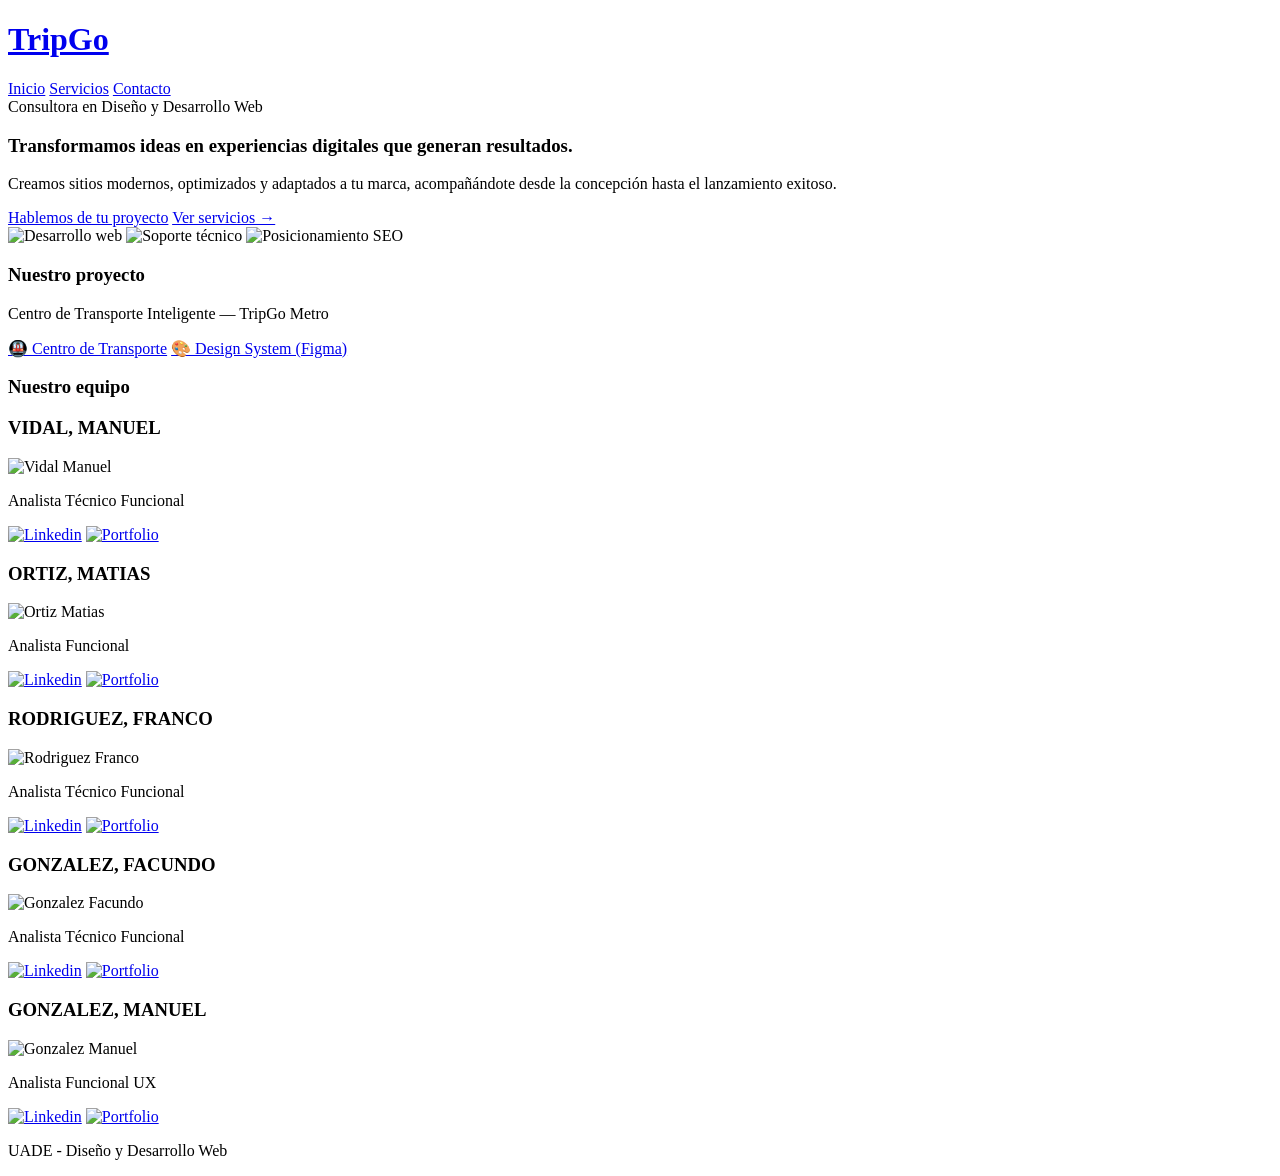
==== index.html @ f984469b "Add transporte subsite and design system CSS Introduce a new TripGo Metro "transporte" subsite with " ====
<!doctype html>
<html lang="es">
  <head>
    <meta charset="UTF-8" />
    <meta name="viewport" content="width=device-width, initial-scale=1.0" />
    <title>Inicio</title>

    <!-- Vinculación del CSS -->
    <link rel="stylesheet" href="css/styles.css" />
    <link rel="stylesheet" href="css/team-cards.css" />
    <link rel="stylesheet" href="css/hero.css" />
  </head>
  <body>
    <header class="site-header">
      <h1><a href="./index.html">TripGo</a></h1>

      <nav class="main-nav">
        <a href="./index.html" class="active">Inicio</a>
        <a href="./services.html">Servicios</a>
        <a href="./contact.html">Contacto</a>
      </nav>
    </header>

    <main class="site-main">
      <section class="card">

        <section class="main-hero hero-centered">
          <div class="hero-container">
            <span class="hero-subtitle">Consultora en Diseño y Desarrollo Web</span>
            <h1 class="hero-title">
              Transformamos ideas en experiencias digitales que generan <strong>resultados</strong>.
            </h1>
            <p class="hero-description">
              Creamos sitios modernos, optimizados y adaptados a tu marca, acompañándote desde la concepción hasta el lanzamiento exitoso.
            </p>
            <div class="hero-cta-wrapper">
              <a href="./contact.html" class="btn-primary">Hablemos de tu proyecto</a>
              <a href="./services.html" class="btn-secondary">Ver servicios →</a>
            </div>
          </div>
        </section>

        <div class="banner">
          <img src="./img/services-01.jpeg" alt="Desarrollo web" />
          <img src="./img/services-02.jpeg" alt="Soporte técnico" />
          <img src="./img/services-03.jpeg" alt="Posicionamiento SEO" />
        </div>

        <section class="hero-centered">
          <div class="hero-container">
            <h1 class="hero-title">
              Nuestro <strong>proyecto</strong>
            </h1>
            <p class="hero-description">
              Centro de Transporte Inteligente — TripGo Metro
            </p>
          </div>
        </section>

        <div class="links">
          <a href="./transporte/index.html" class="btn">🚇 Centro de Transporte</a>
          <a href="https://www.figma.com/make/xvoemKg0HOaupA3XkYoiOa/Dise%C3%B1o-carpeta-TripGo-Metro" target="_blank" rel="noopener noreferrer" class="btn secondary">🎨 Design System (Figma)</a>
        </div>

        <section class="hero-centered">
          <div class="hero-container">
            <h1 class="hero-title">
              Nuestro <strong>equipo</strong>
            </h1>    
          </div>
        </section>

        <div class="team-container">
          <div class="profile-card">
            <h3>VIDAL, MANUEL</h3>
            <div class="profile-img-container">
              <img src="./img/vidal-manuel-profile.jpg" alt="Vidal Manuel" />
            </div>
            <p class="role">Analista Técnico Funcional</p>
            <div class="social-icons">
              <a
                href="https://www.linkedin.com/in/manuel-vidal-a82949123/"
                target="_blank"
                rel="noopener noreferrer"
                ><img src="./img/linkedin.png" alt="Linkedin"
              /></a>
              <a
                href="https://mving.github.io/DDW_C2/"
                target="_blank"
                rel="noopener noreferrer"
                ><img src="./img/portfolio.png" alt="Portfolio"
              /></a>
            </div>
          </div>

          <div class="profile-card">
            <h3>ORTIZ, MATIAS</h3>
            <div class="profile-img-container">
              <img src="./img/matias-ortiz-profile.jpeg" alt="Ortiz Matias" />
            </div>
            <p class="role">Analista Funcional</p>
            <div class="social-icons">
              <a href="https://www.linkedin.com/in/matias-nicolas-ortiz-3ab770233/" target="_blank" rel="noopener noreferrer"
                ><img src="./img/linkedin.png" alt="Linkedin"
              /></a>
              <a
                href="https://matiasortiz123.github.io/Proyecto1jueves/"
                target="_blank"
                rel="noopener noreferrer"
                ><img src="./img/portfolio.png" alt="Portfolio"
              /></a>
            </div>
          </div>

          <div class="profile-card">
            <h3>RODRIGUEZ, FRANCO</h3>
            <div class="profile-img-container">
              <img
                src="./img/rodriguez-franco-profile.jpeg"
                alt="Rodriguez Franco"
              />
            </div>
            <p class="role">Analista Técnico Funcional</p>
            <div class="social-icons">
              <a
                href="https://www.linkedin.com/in/franco-rodriguez-pedretti-713911251/"
                target="_blank"
                rel="noopener noreferrer"
                ><img src="./img/linkedin.png" alt="Linkedin"
              /></a>
              <a
                href="https://francorodriguezpedretti.github.io/DESARROLLO-WEB/"
                target="_blank"
                rel="noopener noreferrer"
                ><img src="./img/portfolio.png" alt="Portfolio"
              /></a>
            </div>
          </div>

          <div class="profile-card">
            <h3>GONZALEZ, FACUNDO</h3>
            <div class="profile-img-container">
              <img
                src="./img/gonzalez-facundo-profile.jpeg"
                alt="Gonzalez Facundo"
              />
            </div>
            <p class="role">Analista Técnico Funcional</p>
            <div class="social-icons">
              <a
                href="https://www.linkedin.com/in/facundo-gonzalez-lejonagoitia/"
                target="_blank"
                rel="noopener noreferrer"
                ><img src="./img/linkedin.png" alt="Linkedin"
              /></a>
              <a
                href="https://facugonzalezlejo.github.io/Proyecto2/"
                target="_blank"
                rel="noopener noreferrer"
                ><img src="./img/portfolio.png" alt="Portfolio"
              /></a>
            </div>
          </div>

          <div class="profile-card">
            <h3>GONZALEZ, MANUEL</h3>
            <div class="profile-img-container">
              <img
                src="./img/manuel-gonzalez-profile.jpeg"
                alt="Gonzalez Manuel"
              />
            </div>
            <p class="role">Analista Funcional UX</p>
            <div class="social-icons">
              <a
                href="https://www.linkedin.com/in/manuelgonzalezmourino"
                target="_blank"
                rel="noopener noreferrer"
                ><img src="./img/linkedin.png" alt="Linkedin"
              /></a>
              <a
                href="https://manugonzalezm.github.io/Clase_2_Diseno_Desarrollo_Web/"
                target="_blank"
                rel="noopener noreferrer"
                ><img src="./img/portfolio.png" alt="Portfolio"
              /></a>
            </div>
          </div>
        </div>
      </section>
    </main>

    <footer class="site-footer">
      <p>UADE - Diseño y Desarrollo Web</p>
    </footer>
  </body>
</html>
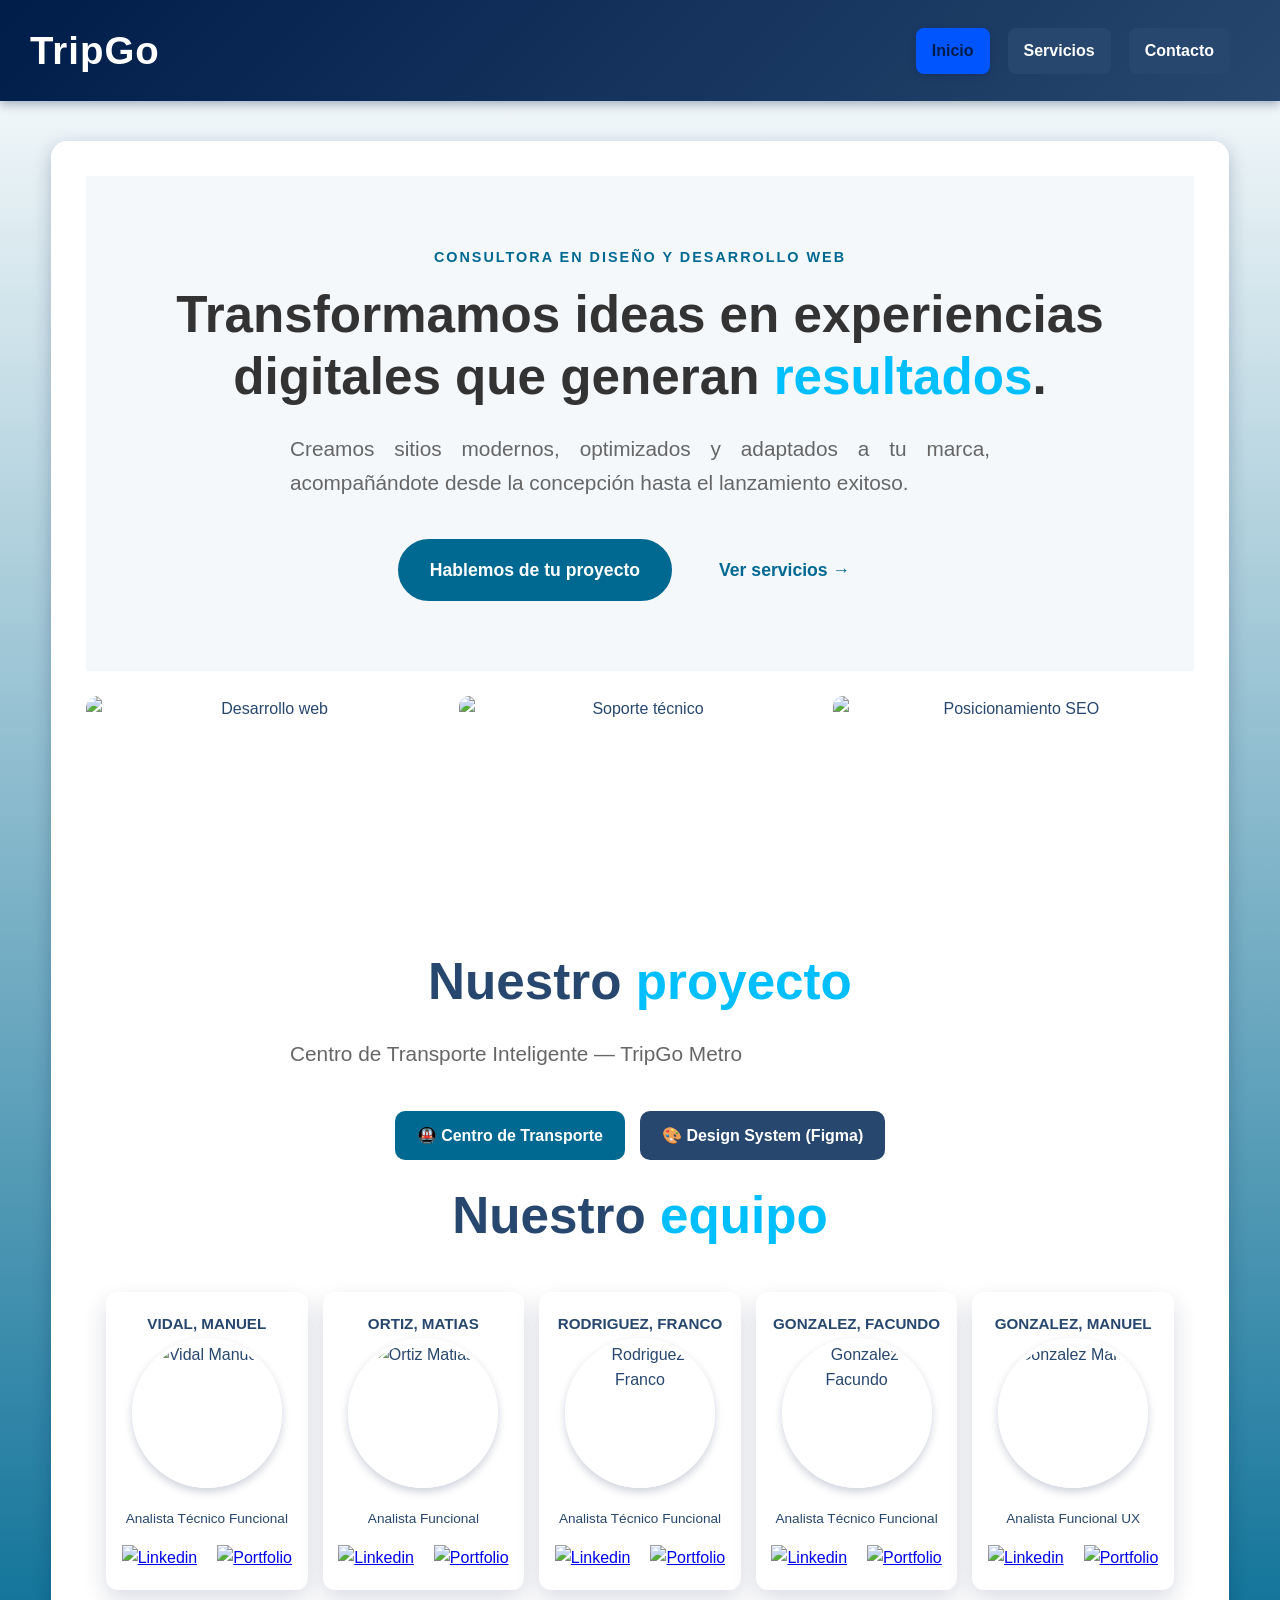
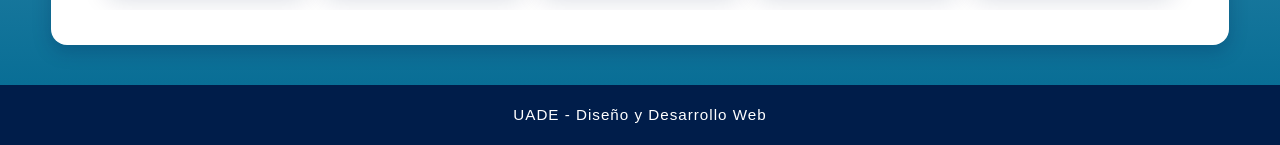
==== commit 2f3228c4: "Refactor index, add docs, remove transporte app Reformat and update index.html: restructure markup, " ====
--- a/index.html
+++ b/index.html
@@ -1,197 +1,157 @@
 <!doctype html>
 <html lang="es">
-  <head>
-    <meta charset="UTF-8" />
-    <meta name="viewport" content="width=device-width, initial-scale=1.0" />
-    <title>Inicio</title>
 
-    <!-- Vinculación del CSS -->
-    <link rel="stylesheet" href="css/styles.css" />
-    <link rel="stylesheet" href="css/team-cards.css" />
-    <link rel="stylesheet" href="css/hero.css" />
-  </head>
-  <body>
-    <header class="site-header">
-      <h1><a href="./index.html">TripGo</a></h1>
+<head>
+  <meta charset="UTF-8" />
+  <meta name="viewport" content="width=device-width, initial-scale=1.0" />
+  <title>Inicio</title>
 
-      <nav class="main-nav">
-        <a href="./index.html" class="active">Inicio</a>
-        <a href="./services.html">Servicios</a>
-        <a href="./contact.html">Contacto</a>
-      </nav>
-    </header>
+  <!-- Vinculación del CSS -->
+  <link rel="stylesheet" href="css/styles.css" />
+  <link rel="stylesheet" href="css/team-cards.css" />
+  <link rel="stylesheet" href="css/hero.css" />
+</head>
 
-    <main class="site-main">
-      <section class="card">
+<body>
+  <header class="site-header">
+    <h1><a href="./index.html">TripGo</a></h1>
 
-        <section class="main-hero hero-centered">
-          <div class="hero-container">
-            <span class="hero-subtitle">Consultora en Diseño y Desarrollo Web</span>
-            <h1 class="hero-title">
-              Transformamos ideas en experiencias digitales que generan <strong>resultados</strong>.
-            </h1>
-            <p class="hero-description">
-              Creamos sitios modernos, optimizados y adaptados a tu marca, acompañándote desde la concepción hasta el lanzamiento exitoso.
-            </p>
-            <div class="hero-cta-wrapper">
-              <a href="./contact.html" class="btn-primary">Hablemos de tu proyecto</a>
-              <a href="./services.html" class="btn-secondary">Ver servicios →</a>
-            </div>
-          </div>
-        </section>
+    <nav class="main-nav">
+      <a href="./index.html" class="active">Inicio</a>
+      <a href="./services.html">Servicios</a>
+      <a href="./contact.html">Contacto</a>
+    </nav>
+  </header>
 
-        <div class="banner">
-          <img src="./img/services-01.jpeg" alt="Desarrollo web" />
-          <img src="./img/services-02.jpeg" alt="Soporte técnico" />
-          <img src="./img/services-03.jpeg" alt="Posicionamiento SEO" />
-        </div>
+  <main class="site-main">
+    <section class="card">
 
-        <section class="hero-centered">
-          <div class="hero-container">
-            <h1 class="hero-title">
-              Nuestro <strong>proyecto</strong>
-            </h1>
-            <p class="hero-description">
-              Centro de Transporte Inteligente — TripGo Metro
-            </p>
-          </div>
-        </section>
-
-        <div class="links">
-          <a href="./transporte/index.html" class="btn">🚇 Centro de Transporte</a>
-          <a href="https://www.figma.com/make/xvoemKg0HOaupA3XkYoiOa/Dise%C3%B1o-carpeta-TripGo-Metro" target="_blank" rel="noopener noreferrer" class="btn secondary">🎨 Design System (Figma)</a>
-        </div>
-
-        <section class="hero-centered">
-          <div class="hero-container">
-            <h1 class="hero-title">
-              Nuestro <strong>equipo</strong>
-            </h1>    
-          </div>
-        </section>
-
-        <div class="team-container">
-          <div class="profile-card">
-            <h3>VIDAL, MANUEL</h3>
-            <div class="profile-img-container">
-              <img src="./img/vidal-manuel-profile.jpg" alt="Vidal Manuel" />
-            </div>
-            <p class="role">Analista Técnico Funcional</p>
-            <div class="social-icons">
-              <a
-                href="https://www.linkedin.com/in/manuel-vidal-a82949123/"
-                target="_blank"
-                rel="noopener noreferrer"
-                ><img src="./img/linkedin.png" alt="Linkedin"
-              /></a>
-              <a
-                href="https://mving.github.io/DDW_C2/"
-                target="_blank"
-                rel="noopener noreferrer"
-                ><img src="./img/portfolio.png" alt="Portfolio"
-              /></a>
-            </div>
-          </div>
-
-          <div class="profile-card">
-            <h3>ORTIZ, MATIAS</h3>
-            <div class="profile-img-container">
-              <img src="./img/matias-ortiz-profile.jpeg" alt="Ortiz Matias" />
-            </div>
-            <p class="role">Analista Funcional</p>
-            <div class="social-icons">
-              <a href="https://www.linkedin.com/in/matias-nicolas-ortiz-3ab770233/" target="_blank" rel="noopener noreferrer"
-                ><img src="./img/linkedin.png" alt="Linkedin"
-              /></a>
-              <a
-                href="https://matiasortiz123.github.io/Proyecto1jueves/"
-                target="_blank"
-                rel="noopener noreferrer"
-                ><img src="./img/portfolio.png" alt="Portfolio"
-              /></a>
-            </div>
-          </div>
-
-          <div class="profile-card">
-            <h3>RODRIGUEZ, FRANCO</h3>
-            <div class="profile-img-container">
-              <img
-                src="./img/rodriguez-franco-profile.jpeg"
-                alt="Rodriguez Franco"
-              />
-            </div>
-            <p class="role">Analista Técnico Funcional</p>
-            <div class="social-icons">
-              <a
-                href="https://www.linkedin.com/in/franco-rodriguez-pedretti-713911251/"
-                target="_blank"
-                rel="noopener noreferrer"
-                ><img src="./img/linkedin.png" alt="Linkedin"
-              /></a>
-              <a
-                href="https://francorodriguezpedretti.github.io/DESARROLLO-WEB/"
-                target="_blank"
-                rel="noopener noreferrer"
-                ><img src="./img/portfolio.png" alt="Portfolio"
-              /></a>
-            </div>
-          </div>
-
-          <div class="profile-card">
-            <h3>GONZALEZ, FACUNDO</h3>
-            <div class="profile-img-container">
-              <img
-                src="./img/gonzalez-facundo-profile.jpeg"
-                alt="Gonzalez Facundo"
-              />
-            </div>
-            <p class="role">Analista Técnico Funcional</p>
-            <div class="social-icons">
-              <a
-                href="https://www.linkedin.com/in/facundo-gonzalez-lejonagoitia/"
-                target="_blank"
-                rel="noopener noreferrer"
-                ><img src="./img/linkedin.png" alt="Linkedin"
-              /></a>
-              <a
-                href="https://facugonzalezlejo.github.io/Proyecto2/"
-                target="_blank"
-                rel="noopener noreferrer"
-                ><img src="./img/portfolio.png" alt="Portfolio"
-              /></a>
-            </div>
-          </div>
-
-          <div class="profile-card">
-            <h3>GONZALEZ, MANUEL</h3>
-            <div class="profile-img-container">
-              <img
-                src="./img/manuel-gonzalez-profile.jpeg"
-                alt="Gonzalez Manuel"
-              />
-            </div>
-            <p class="role">Analista Funcional UX</p>
-            <div class="social-icons">
-              <a
-                href="https://www.linkedin.com/in/manuelgonzalezmourino"
-                target="_blank"
-                rel="noopener noreferrer"
-                ><img src="./img/linkedin.png" alt="Linkedin"
-              /></a>
-              <a
-                href="https://manugonzalezm.github.io/Clase_2_Diseno_Desarrollo_Web/"
-                target="_blank"
-                rel="noopener noreferrer"
-                ><img src="./img/portfolio.png" alt="Portfolio"
-              /></a>
-            </div>
+      <section class="main-hero hero-centered">
+        <div class="hero-container">
+          <span class="hero-subtitle">Consultora en Diseño y Desarrollo Web</span>
+          <h1 class="hero-title">
+            Transformamos ideas en experiencias digitales que generan <strong>resultados</strong>.
+          </h1>
+          <p class="hero-description">
+            Creamos sitios modernos, optimizados y adaptados a tu marca, acompañándote desde la concepción hasta el
+            lanzamiento exitoso.
+          </p>
+          <div class="hero-cta-wrapper">
+            <a href="./contact.html" class="btn-primary">Hablemos de tu proyecto</a>
+            <a href="./services.html" class="btn-secondary">Ver servicios →</a>
           </div>
         </div>
       </section>
-    </main>
 
-    <footer class="site-footer">
-      <p>UADE - Diseño y Desarrollo Web</p>
-    </footer>
-  </body>
-</html>
+      <div class="banner">
+        <img src="./img/services-01.jpeg" alt="Desarrollo web" />
+        <img src="./img/services-02.jpeg" alt="Soporte técnico" />
+        <img src="./img/services-03.jpeg" alt="Posicionamiento SEO" />
+      </div>
+
+      <section class="hero-centered">
+        <div class="hero-container">
+          <h1 class="hero-title">
+            Nuestro <strong>proyecto</strong>
+          </h1>
+          <p class="hero-description">
+            Centro de Transporte Inteligente — TripGo Metro
+          </p>
+        </div>
+      </section>
+
+      <div class="links">
+        <a href="https://mving.github.io/transport/" target="_blank" rel="noopener noreferrer" class="btn">🚇 Centro de
+          Transporte</a>
+        <a href="https://www.figma.com/make/xvoemKg0HOaupA3XkYoiOa/Dise%C3%B1o-carpeta-TripGo-Metro" target="_blank"
+          rel="noopener noreferrer" class="btn secondary">🎨 Design System (Figma)</a>
+      </div>
+
+      <section class="hero-centered">
+        <div class="hero-container">
+          <h1 class="hero-title">
+            Nuestro <strong>equipo</strong>
+          </h1>
+        </div>
+      </section>
+
+      <div class="team-container">
+        <div class="profile-card">
+          <h3>VIDAL, MANUEL</h3>
+          <div class="profile-img-container">
+            <img src="./img/vidal-manuel-profile.jpg" alt="Vidal Manuel" />
+          </div>
+          <p class="role">Analista Técnico Funcional</p>
+          <div class="social-icons">
+            <a href="https://www.linkedin.com/in/manuel-vidal-a82949123/" target="_blank" rel="noopener noreferrer"><img
+                src="./img/linkedin.png" alt="Linkedin" /></a>
+            <a href="https://mving.github.io/DDW_C2/" target="_blank" rel="noopener noreferrer"><img
+                src="./img/portfolio.png" alt="Portfolio" /></a>
+          </div>
+        </div>
+
+        <div class="profile-card">
+          <h3>ORTIZ, MATIAS</h3>
+          <div class="profile-img-container">
+            <img src="./img/matias-ortiz-profile.jpeg" alt="Ortiz Matias" />
+          </div>
+          <p class="role">Analista Funcional</p>
+          <div class="social-icons">
+            <a href="https://www.linkedin.com/in/matias-nicolas-ortiz-3ab770233/" target="_blank"
+              rel="noopener noreferrer"><img src="./img/linkedin.png" alt="Linkedin" /></a>
+            <a href="https://matiasortiz123.github.io/Proyecto1jueves/" target="_blank" rel="noopener noreferrer"><img
+                src="./img/portfolio.png" alt="Portfolio" /></a>
+          </div>
+        </div>
+
+        <div class="profile-card">
+          <h3>RODRIGUEZ, FRANCO</h3>
+          <div class="profile-img-container">
+            <img src="./img/rodriguez-franco-profile.jpeg" alt="Rodriguez Franco" />
+          </div>
+          <p class="role">Analista Técnico Funcional</p>
+          <div class="social-icons">
+            <a href="https://www.linkedin.com/in/franco-rodriguez-pedretti-713911251/" target="_blank"
+              rel="noopener noreferrer"><img src="./img/linkedin.png" alt="Linkedin" /></a>
+            <a href="https://francorodriguezpedretti.github.io/DESARROLLO-WEB/" target="_blank"
+              rel="noopener noreferrer"><img src="./img/portfolio.png" alt="Portfolio" /></a>
+          </div>
+        </div>
+
+        <div class="profile-card">
+          <h3>GONZALEZ, FACUNDO</h3>
+          <div class="profile-img-container">
+            <img src="./img/gonzalez-facundo-profile.jpeg" alt="Gonzalez Facundo" />
+          </div>
+          <p class="role">Analista Técnico Funcional</p>
+          <div class="social-icons">
+            <a href="https://www.linkedin.com/in/facundo-gonzalez-lejonagoitia/" target="_blank"
+              rel="noopener noreferrer"><img src="./img/linkedin.png" alt="Linkedin" /></a>
+            <a href="https://facugonzalezlejo.github.io/Proyecto2/" target="_blank" rel="noopener noreferrer"><img
+                src="./img/portfolio.png" alt="Portfolio" /></a>
+          </div>
+        </div>
+
+        <div class="profile-card">
+          <h3>GONZALEZ, MANUEL</h3>
+          <div class="profile-img-container">
+            <img src="./img/manuel-gonzalez-profile.jpeg" alt="Gonzalez Manuel" />
+          </div>
+          <p class="role">Analista Funcional UX</p>
+          <div class="social-icons">
+            <a href="https://www.linkedin.com/in/manuelgonzalezmourino" target="_blank" rel="noopener noreferrer"><img
+                src="./img/linkedin.png" alt="Linkedin" /></a>
+            <a href="https://manugonzalezm.github.io/Clase_2_Diseno_Desarrollo_Web/" target="_blank"
+              rel="noopener noreferrer"><img src="./img/portfolio.png" alt="Portfolio" /></a>
+          </div>
+        </div>
+      </div>
+    </section>
+  </main>
+
+  <footer class="site-footer">
+    <p>UADE - Diseño y Desarrollo Web</p>
+  </footer>
+</body>
+
+</html>
--- a/css/styles.css
+++ b/css/styles.css
@@ -0,0 +1,347 @@
+:root {
+  --cian-blue: #05f;
+  --white: #fff;
+  --cerulean: #006992;
+  --yale-blue: #27476e;
+  --prussian-blue: #001d4a;
+  --font-main: 'Segoe UI', tahoma, geneva, verdana, sans-serif;
+}
+
+/* Reset básico */
+* {
+  margin: 0;
+  padding: 0;
+  box-sizing: border-box;
+}
+
+/* Estilo general */
+body {
+  font-family: var(--font-main);
+  font-size: 16px;
+  line-height: 1.6;
+  background: linear-gradient(to bottom, var(--white), var(--cerulean));
+  color: var(--yale-blue);
+  min-height: 100vh;
+  display: flex;
+  flex-direction: column;
+}
+
+/* Header */
+.site-header {
+  background: linear-gradient(135deg, var(--prussian-blue), var(--yale-blue));
+  color: var(--white);
+  padding: 20px 30px;
+  box-shadow: 0 3px 10px rgb(0 29 74 / 35%);
+  display: flex;
+  align-items: center;
+  justify-content: space-between;
+}
+
+.site-header h1 {
+  font-family: var(--font-main);
+  font-size: 2.4rem;
+  letter-spacing: 1px;
+  color: var(--white);
+}
+
+/* Navegación */
+.main-nav {
+  display: flex;
+  justify-content: flex-end;
+  gap: 18px;
+  flex-wrap: wrap;
+  margin-right: 20px;
+}
+
+.main-nav a {
+  font-family: var(--font-main);
+  text-decoration: none;
+  font-size: 1rem;
+  font-weight: 600;
+  color: var(--white);
+  background-color: var(--yale-blue);
+  padding: 10px 16px;
+  border-radius: 8px;
+  transition: all 0.3s ease;
+}
+
+.site-header h1 a {
+  font-family: var(--font-main);
+  color: inherit;
+  text-decoration: none;
+}
+
+.main-nav a:hover {
+  background-color: var(--cian-blue);
+  color: var(--prussian-blue);
+}
+
+/* Main */
+.site-main {
+  flex: 1;
+  display: flex;
+  justify-content: center;
+  align-items: center;
+  padding: 40px 20px;
+}
+
+.card {
+  background-color: var(--white);
+  width: 100%;
+  max-width: 95%;
+  padding: 35px;
+  border-radius: 16px;
+  box-shadow: 0 6px 18px rgb(0 29 74 / 25%);
+  text-align: center;
+}
+
+/* Título principal del contenido */
+.card h2 {
+  font-family: var(--font-main);
+  font-size: 2rem;
+  color: var(--cerulean);
+  margin-bottom: 20px;
+  border-bottom: 3px solid var(--cian-blue);
+  display: inline-block;
+  padding-bottom: 6px;
+}
+
+/* Párrafos */
+.card p {
+  font-family: var(--font-main);
+  font-size: 1.05rem;
+  color: var(--yale-blue);
+  margin-bottom: 18px;
+  text-align: justify;
+}
+
+/* Botones */
+.links {
+  margin: 25px 0;
+  display: flex;
+  justify-content: center;
+  gap: 15px;
+  flex-wrap: wrap;
+}
+
+.btn {
+  display: inline-block;
+  text-decoration: none;
+  background-color: var(--cerulean);
+  color: var(--white);
+  font-size: 1rem;
+  font-weight: bold;
+  padding: 12px 22px;
+  border-radius: 10px;
+  transition:
+    background-color 0.3s ease,
+    transform 0.2s ease;
+}
+
+.btn:hover {
+  background-color: var(--cian-blue);
+  color: var(--prussian-blue);
+  transform: translateY(-2px);
+}
+
+.btn.secondary {
+  background-color: var(--yale-blue);
+  color: var(--white);
+}
+
+.btn.secondary:hover {
+  background-color: var(--prussian-blue);
+  color: var(--white);
+}
+
+/* Enlace de mail */
+.email-link {
+  color: var(--cerulean);
+  font-weight: bold;
+  text-decoration: none;
+  border-bottom: 1px dashed var(--cerulean);
+}
+
+.email-link:hover {
+  color: var(--cian-blue);
+  border-bottom: 1px solid var(--cian-blue);
+}
+
+/* Imagen */
+.main-image {
+  width: 100%;
+  max-width: 400px;
+  height: auto;
+  display: block;
+  margin: 25px auto 0;
+  border-radius: 14px;
+  border: 4px solid var(--cerulean);
+  box-shadow: 0 4px 14px rgb(0 29 74 / 25%);
+}
+
+/* Footer */
+.site-footer {
+  background-color: var(--prussian-blue);
+  color: var(--white);
+  text-align: center;
+  padding: 18px 10px;
+  font-size: 0.95rem;
+  font-family: var(--font-main);
+  margin-top: auto;
+}
+
+.site-footer p {
+  font-family: var(--font-main);
+  letter-spacing: 1px;
+  text-align: center;
+}
+
+/* Página de paleta */
+.palette-card {
+  text-align: center;
+}
+
+.palette-description {
+  font-family: var(--font-main);
+  text-align: center;
+  max-width: 800px;
+  margin: 0 auto 25px;
+}
+
+/* SVG de paleta */
+.palette-svg-container {
+  margin: 30px auto 20px;
+  max-width: 600px;
+  border-radius: 20px;
+  overflow: hidden;
+  box-shadow: 0 8px 20px rgb(0 29 74 / 25%);
+}
+
+.palette-svg {
+  width: 100%;
+  height: auto;
+  display: block;
+}
+
+/* Etiquetas de colores */
+.palette-labels {
+  font-family: var(--font-main);
+  display: grid;
+  grid-template-columns: repeat(5, 1fr);
+  margin-top: 15px;
+  gap: 10px;
+  text-align: center;
+}
+
+.palette-labels div {
+  font-family: var(--font-main);
+  font-size: 0.9rem;
+  color: var(--yale-blue);
+}
+
+.palette-labels span {
+  font-family: var(--font-main);
+  font-size: 0.85rem;
+  color: var(--cerulean);
+}
+
+/* Texto introductorio del home */
+.intro-text {
+  font-family: var(--font-main);
+  font-size: 1.15rem;
+  color: var(--yale-blue);
+  text-align: center;
+  margin: 0 0 20px;
+  padding: 15px 30px;
+}
+
+/* Banner de imágenes */
+.banner {
+  display: flex;
+  gap: 12px;
+  margin: 25px 0 35px;
+  border-radius: 12px;
+  overflow: hidden;
+}
+
+.banner img {
+  flex: 1;
+  height: 220px;
+  object-fit: cover;
+  border-radius: 10px;
+}
+
+/* Responsive */
+@media (width <= 768px) {
+  .site-header {
+    flex-direction: column;
+    align-items: center;
+    gap: 15px;
+    padding: 15px;
+  }
+
+  .site-header h1 {
+    font-size: 1.8rem;
+    text-align: center;
+  }
+
+  .main-nav {
+    justify-content: center;
+    margin-right: 0;
+    gap: 8px;
+    width: 100%;
+  }
+
+  .main-nav a {
+    font-size: 0.9rem;
+    padding: 8px 12px;
+  }
+
+  .site-main {
+    padding: 20px 10px;
+  }
+
+  .card {
+    padding: 20px 15px;
+  }
+
+  .card h2 {
+    font-size: 1.6rem;
+  }
+
+  .card p {
+    font-size: 0.95rem;
+    text-align: left; /* Evita espacios extraños (ríos de blanco) del texto justificado en pantallas angostas */
+  }
+
+  .intro-text {
+    padding: 10px 15px;
+    font-size: 1.05rem;
+  }
+
+  /* Banner de imágenes apilado verticalmente */
+  .banner {
+    flex-direction: column;
+    gap: 15px;
+    margin: 20px 0;
+  }
+
+  .banner img {
+    height: 180px;
+    width: 100%;
+  }
+
+  .palette-labels {
+    grid-template-columns: 1fr;
+    gap: 15px;
+  }
+}
+
+/* Link activo */
+.main-nav a.active {
+  font-family: var(--font-main);
+  background-color: var(--cian-blue);
+  color: var(--prussian-blue);
+  font-weight: bold;
+  box-shadow: 0 2px 6px rgb(0 29 74 / 25%);
+}
--- a/css/team-cards.css
+++ b/css/team-cards.css
@@ -0,0 +1,134 @@
+:root {
+  --cian-blue: #05f;
+  --white: #fff;
+  --cerulean: #006992;
+  --yale-blue: #27476e;
+  --prussian-blue: #001d4a;
+}
+
+/* Contenedor de las tarjetas de equipo */
+@keyframes giro-unico {
+  0% {
+    transform: rotateY(0deg);
+    animation-timing-function: ease-in;
+  }
+
+  49.99% {
+    transform: rotateY(90deg);
+  }
+
+  50% {
+    transform: rotateY(-90deg);
+    animation-timing-function: ease-out;
+  }
+
+  100% {
+    transform: rotateY(0deg);
+  }
+}
+
+.team-container {
+  display: flex;
+  justify-content: space-between;
+  gap: 15px;
+  flex-wrap: nowrap;
+  padding: 20px;
+  width: 100%;
+  overflow-x: auto; /* scroll lateral */
+  align-items: stretch;
+}
+
+/* Tarjeta individual (Ficha Blanca) */
+.profile-card {
+  background-color: var(--white);
+  border-radius: 12px;
+  box-shadow: 0 10px 25px rgb(0 29 74 / 15%);
+  padding: 20px 15px;
+  flex: 1;
+  min-width: 180px;
+  max-width: 220px;
+  transition: transform 0.3s ease;
+  display: flex;
+  flex-direction: column;
+  text-align: center;
+}
+
+.profile-card:hover {
+  transform: translateY(-10px);
+}
+
+/* Nombre del integrante */
+.profile-card h3 {
+  font-size: 0.95rem;
+  margin-bottom: 1%;
+}
+
+/* Contenedor de imagen circular */
+.profile-img-container {
+  width: 150px;
+  height: 150px;
+  border-radius: 50%;
+  margin: 0 auto 20px;
+  overflow: hidden;
+  border: 4px solid var(--white);
+  box-shadow: 0 4px 8px rgb(0 29 74 / 20%);
+  perspective: 1000px; /* Necesario para el efecto 3D de rotación */
+}
+
+.profile-img-container img {
+  width: 100%;
+  height: 100%;
+  object-fit: cover;
+}
+
+/* Texto del Rol/Cargo */
+.profile-card .role {
+  font-size: 0.85rem;
+  margin-bottom: 15px;
+  text-align: center;
+}
+
+/* Iconos Sociales */
+.social-icons {
+  display: flex;
+  justify-content: center;
+  gap: 20px;
+  margin-top: auto;
+}
+
+.social-icons img {
+  width: 25px;
+  height: 25px;
+}
+
+.social-icons a:hover img {
+  transform: scale(1.1);
+}
+
+.profile-card:hover .profile-img-container img {
+  animation: giro-unico 0.5s 1 forwards;
+}
+
+/* Responsive for Team Section */
+@media (width <= 768px) {
+  .team-container {
+    flex-wrap: wrap;
+    justify-content: center;
+    gap: 20px;
+    padding: 10px 0;
+    overflow-x: visible; /* Elimina la necesidad de scroll horizontal */
+  }
+
+  .profile-card {
+    flex: 1 1 calc(50% - 15px); /* Dos columnas en tablets */
+    min-width: 170px;
+    max-width: 240px;
+  }
+}
+
+@media (width <= 480px) {
+  .profile-card {
+    flex: 1 1 100%; /* Una sola columna en celulares */
+    max-width: 280px;
+  }
+}
--- a/css/hero.css
+++ b/css/hero.css
@@ -0,0 +1,150 @@
+
+:root {
+  --color-primary: #006992;
+  --color-accent: #00bfff;
+  --color-text-dark: #333;
+  --color-text-light: #fff;
+  --font-main: 'Segoe UI', tahoma, geneva, verdana, sans-serif;
+}
+
+.main-hero {
+  font-family: var(--font-main);
+  padding: 70px 20px; 
+  background-color: #f4f8fb;
+  color: var(--color-text-dark);
+}
+
+.sub-hero {
+  margin-top: 30px;
+  font-family: var(--font-main);
+  padding: 10px 20px; 
+  background-color: #f4f8fb;
+  color: var(--color-text-dark);
+  margin-bottom: 30px;
+}
+
+.hero-container {
+  max-width: 1000px;
+  margin: 0 auto;
+}
+
+.hero-centered {
+  text-align: center;
+}
+
+.hero-centered .hero-subtitle {
+  text-transform: uppercase;
+  color: var(--color-primary);
+  font-weight: 600;
+  letter-spacing: 2px;
+  display: block;
+  margin-bottom: 15px;
+  font-size: 0.9rem;
+}
+
+.hero-centered .hero-title {
+  font-size: 3.2rem;
+  line-height: 1.2;
+  margin-bottom: 25px;
+}
+
+.hero-centered .hero-title strong {
+  color: var(--color-accent);
+}
+
+.hero-centered .hero-description {
+  font-size: 1.3rem;
+  color: #666;
+  max-width: 700px;
+  margin: 0 auto 40px;
+  line-height: 1.6;
+}
+
+/* --- Call to Action --- */
+.hero-cta-wrapper {
+  display: flex;
+  gap: 15px;
+  justify-content: center;
+}
+
+.btn-primary, .btn-secondary {
+  padding: 15px 30px;
+  border-radius: 50px;
+  text-decoration: none;
+  font-weight: 600;
+  transition: all 0.3s ease;
+  font-size: 1.1rem;
+}
+
+.btn-primary {
+  background-color: var(--color-primary);
+  color: var(--color-text-light);
+  border: 2px solid var(--color-primary);
+}
+
+.btn-primary:hover {
+  background-color: var(--color-text-dark);
+  border-color: var(--color-text-dark);
+}
+
+.btn-secondary {
+  background-color: transparent;
+  color: var(--color-primary);
+  border: 2px solid transparent;
+}
+
+.btn-secondary:hover {
+  background-color: rgb(0 105 146 / 5%); 
+}
+
+/* Responsive for Hero Section */
+@media (width <= 768px) {
+  .main-hero {
+    padding: 45px 15px;
+  }
+
+  .sub-hero {
+    padding: 20px 15px;
+    margin-top: 15px;
+    margin-bottom: 20px;
+  }
+
+  .hero-centered .hero-title {
+    font-size: 2.2rem;
+    line-height: 1.3;
+    margin-bottom: 18px;
+  }
+
+  .hero-centered .hero-description {
+    font-size: 1.05rem;
+    margin-bottom: 25px;
+    padding: 0 10px;
+  }
+
+  .btn-primary, .btn-secondary {
+    padding: 12px 24px;
+    font-size: 1rem;
+  }
+}
+
+@media (width <= 480px) {
+  .hero-centered .hero-title {
+    font-size: 1.8rem;
+  }
+
+  .hero-cta-wrapper {
+    flex-direction: column;
+    align-items: stretch;
+    gap: 12px;
+    width: 100%;
+    max-width: 300px;
+    margin: 0 auto;
+  }
+
+  .btn-primary, .btn-secondary {
+    display: block;
+    text-align: center;
+    width: 100%;
+    box-sizing: border-box;
+  }
+}
